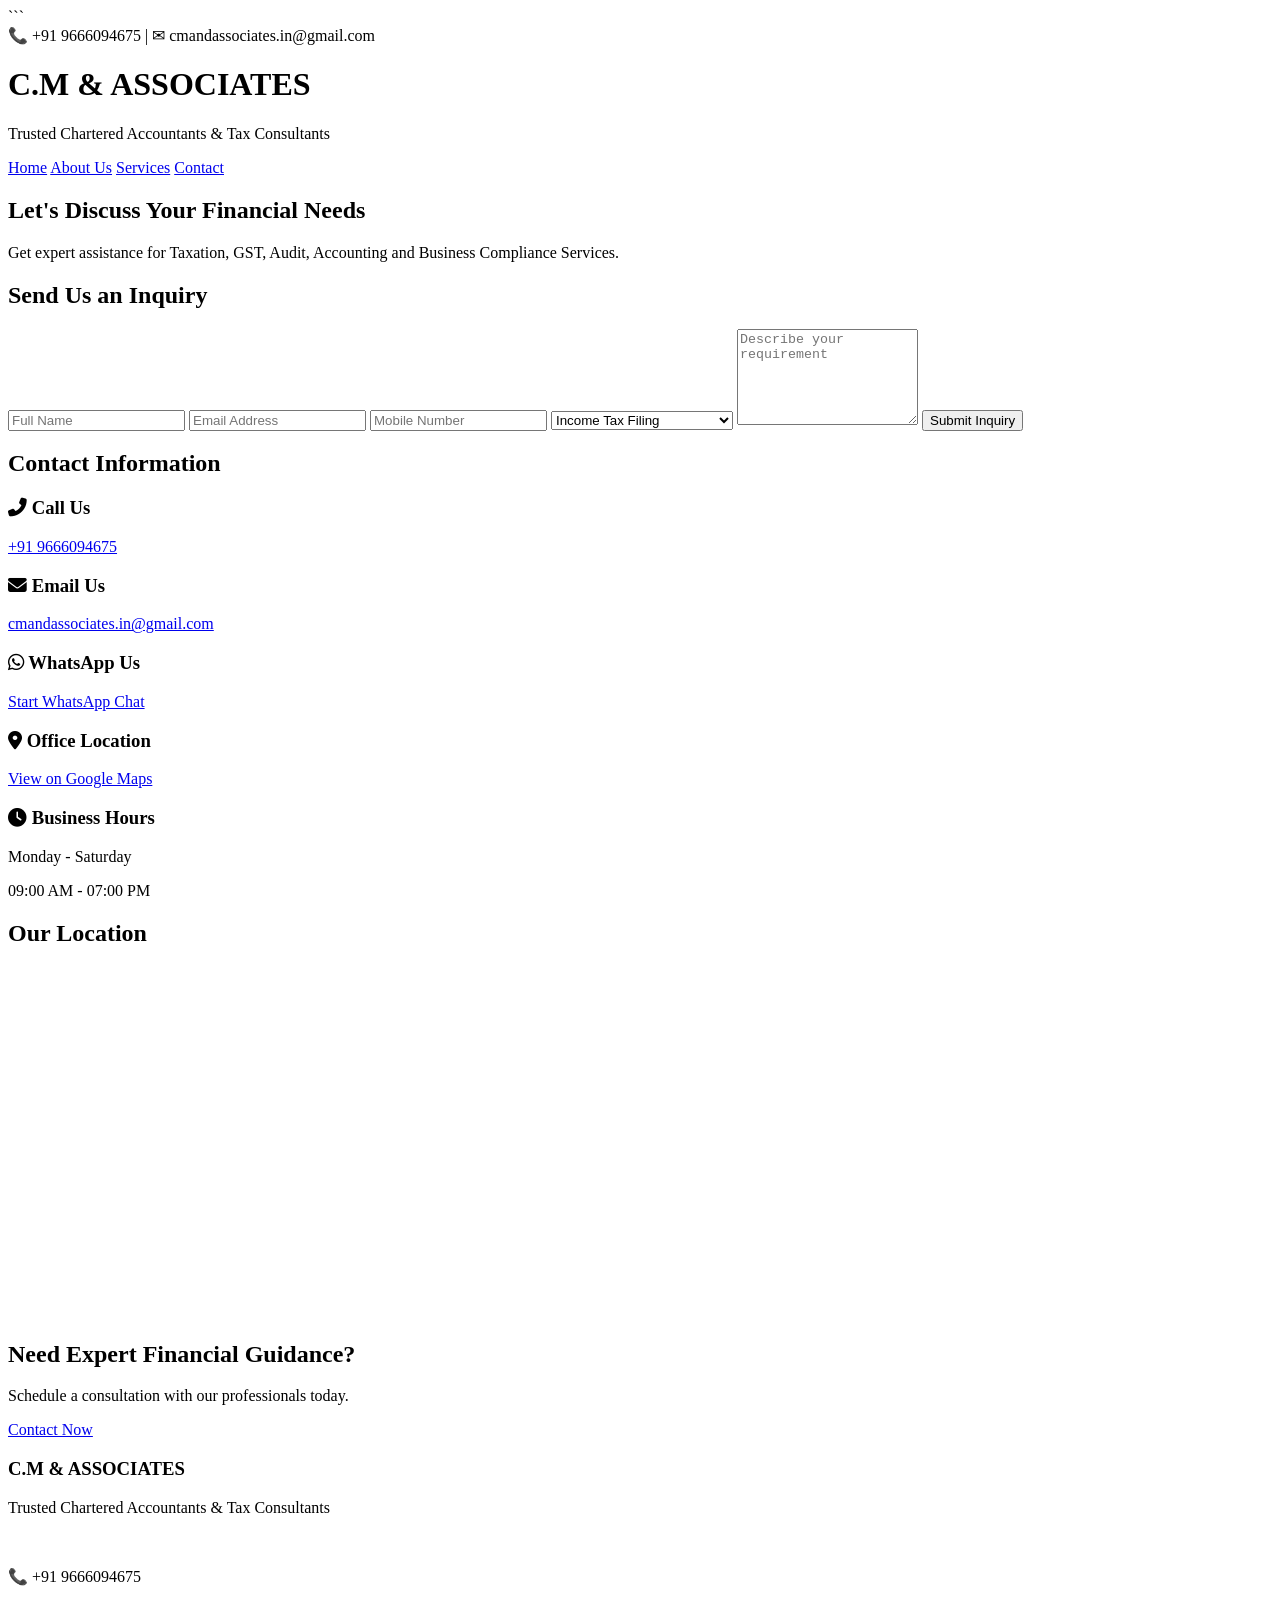
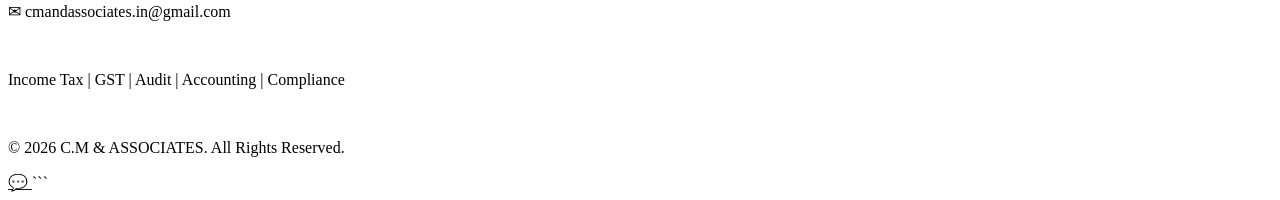
==== about/index.html @ 9cbb2a2a "updated the new changes" ====
<!DOCTYPE html>

<html lang="en">

<head>
    <meta charset="UTF-8">
    <meta name="viewport" content="width=device-width, initial-scale=1.0">
    <title>Contact Us - C.M & ASSOCIATES</title>
    <link rel="stylesheet" href="style.css">
    <link rel="stylesheet" href="https://cdnjs.cloudflare.com/ajax/libs/font-awesome/6.5.2/css/all.min.css">
</head>

<body>

```
<!-- Top Bar -->
<div class="topbar">
    📞 +91 9666094675 |
    ✉ cmandassociates.in@gmail.com
</div>

<!-- Header -->
<header>
    <div class="logo">
        <h1>C.M &amp; ASSOCIATES</h1>
        <p>Trusted Chartered Accountants & Tax Consultants</p>
    </div>

    <nav>
        <a href="index.html">Home</a>
        <a href="about.html">About Us</a>
        <a href="services.html">Services</a>
        <a href="contact.html" class="active">Contact</a>
    </nav>
</header>

<!-- Hero Section -->
<section class="contact-hero">
    <h2>Let's Discuss Your Financial Needs</h2>
    <p>
        Get expert assistance for Taxation, GST, Audit,
        Accounting and Business Compliance Services.
    </p>
</section>

<!-- Contact Form + Contact Info -->
<section class="contact-container">

    <!-- Contact Form -->
    <div class="contact-form">

        <h2>Send Us an Inquiry</h2>

        <form action="https://formsubmit.co/cmandassociates.in@gmail.com" method="POST">

            <!-- FormSubmit Settings -->
            <input type="hidden" name="_subject" value="New Inquiry from C.M & ASSOCIATES Website">
            <input type="hidden" name="_captcha" value="false">

            <input
                type="text"
                name="name"
                placeholder="Full Name"
                required>

            <input
                type="email"
                name="email"
                placeholder="Email Address"
                required>

            <input
                type="tel"
                name="mobile"
                placeholder="Mobile Number"
                required>

            <select name="service">

                <option>Income Tax Filing</option>
                <option>GST Registration</option>
                <option>GST Returns</option>
                <option>Audit Services</option>
                <option>Accounting & Bookkeeping</option>
                <option>Company Registration</option>
                <option>Business Advisory</option>

            </select>

            <textarea
                name="message"
                placeholder="Describe your requirement"
                rows="6"></textarea>

            <button type="submit">
                Submit Inquiry
            </button>

        </form>

    </div>

    <!-- Contact Information -->
    <div class="contact-info">

        <h2>Contact Information</h2>

        <div class="info-box">
            <h3>
            <i class="fas fa-phone-alt contact-icon phone-icon"></i>
            Call Us
            </h3>

            <p>
                <a href="tel:+919666094675">
                    +91 9666094675
                </a>
            </p>
        </div>

        <div class="info-box">
            <h3>
            <i class="fas fa-envelope contact-icon email-icon"></i>
            Email Us
            </h3>

            <p>
                <a href="mailto:cmandassociates.in@gmail.com">
                    cmandassociates.in@gmail.com
                </a>
            </p>
        </div>

        <div class="info-box">
            <h3>
            <i class="fab fa-whatsapp contact-icon whatsapp-icon"></i>
            WhatsApp Us
            </h3>

            <p>
                <a href="https://wa.me/919666094675" target="_blank">
                    Start WhatsApp Chat
                </a>
            </p>
        </div>

        <div class="info-box">
            <h3>
            <i class="fas fa-location-dot contact-icon location-icon"></i>
            Office Location
            </h3>

            <p>
                <a href="https://maps.google.com/?q=AM+Computers+Madanapalle"
                    target="_blank">
                    View on Google Maps
                </a>
            </p>
        </div>

        <div class="info-box">
            <h3>
            <i class="fas fa-clock contact-icon clock-icon"></i>
            Business Hours
            </h3>

            <p>Monday - Saturday</p>
            <p>09:00 AM - 07:00 PM</p>
        </div>

    </div>

</section>

<!-- Google Map -->
<section class="services">

    <h2>Our Location</h2>

    <iframe
        src="https://www.google.com/maps?q=AM%20Computers%20Madanapalle&output=embed"
        width="100%"
        height="350"
        style="border:0;"
        loading="lazy">
    </iframe>

</section>

<!-- CTA -->
<section class="cta">

    <h2>Need Expert Financial Guidance?</h2>

    <p>
        Schedule a consultation with our professionals today.
    </p>

    <a href="mailto:cmandassociates.in@gmail.com"
        class="btn">
        Contact Now
    </a>

</section>

<!-- Footer -->
<footer>

    <h3>C.M &amp; ASSOCIATES</h3>

    <p>Trusted Chartered Accountants & Tax Consultants</p>

    <br>

    <p>📞 +91 9666094675</p>

    <p>✉ cmandassociates.in@gmail.com</p>

    <br>

    <p>
        Income Tax | GST | Audit | Accounting | Compliance
    </p>

    <br>

    <p>© 2026 C.M & ASSOCIATES. All Rights Reserved.</p>

</footer>

<!-- WhatsApp Floating Button -->
<a href="https://wa.me/919666094675"
    class="whatsapp"
    target="_blank">
    💬
</a>
```

</body>

</html>
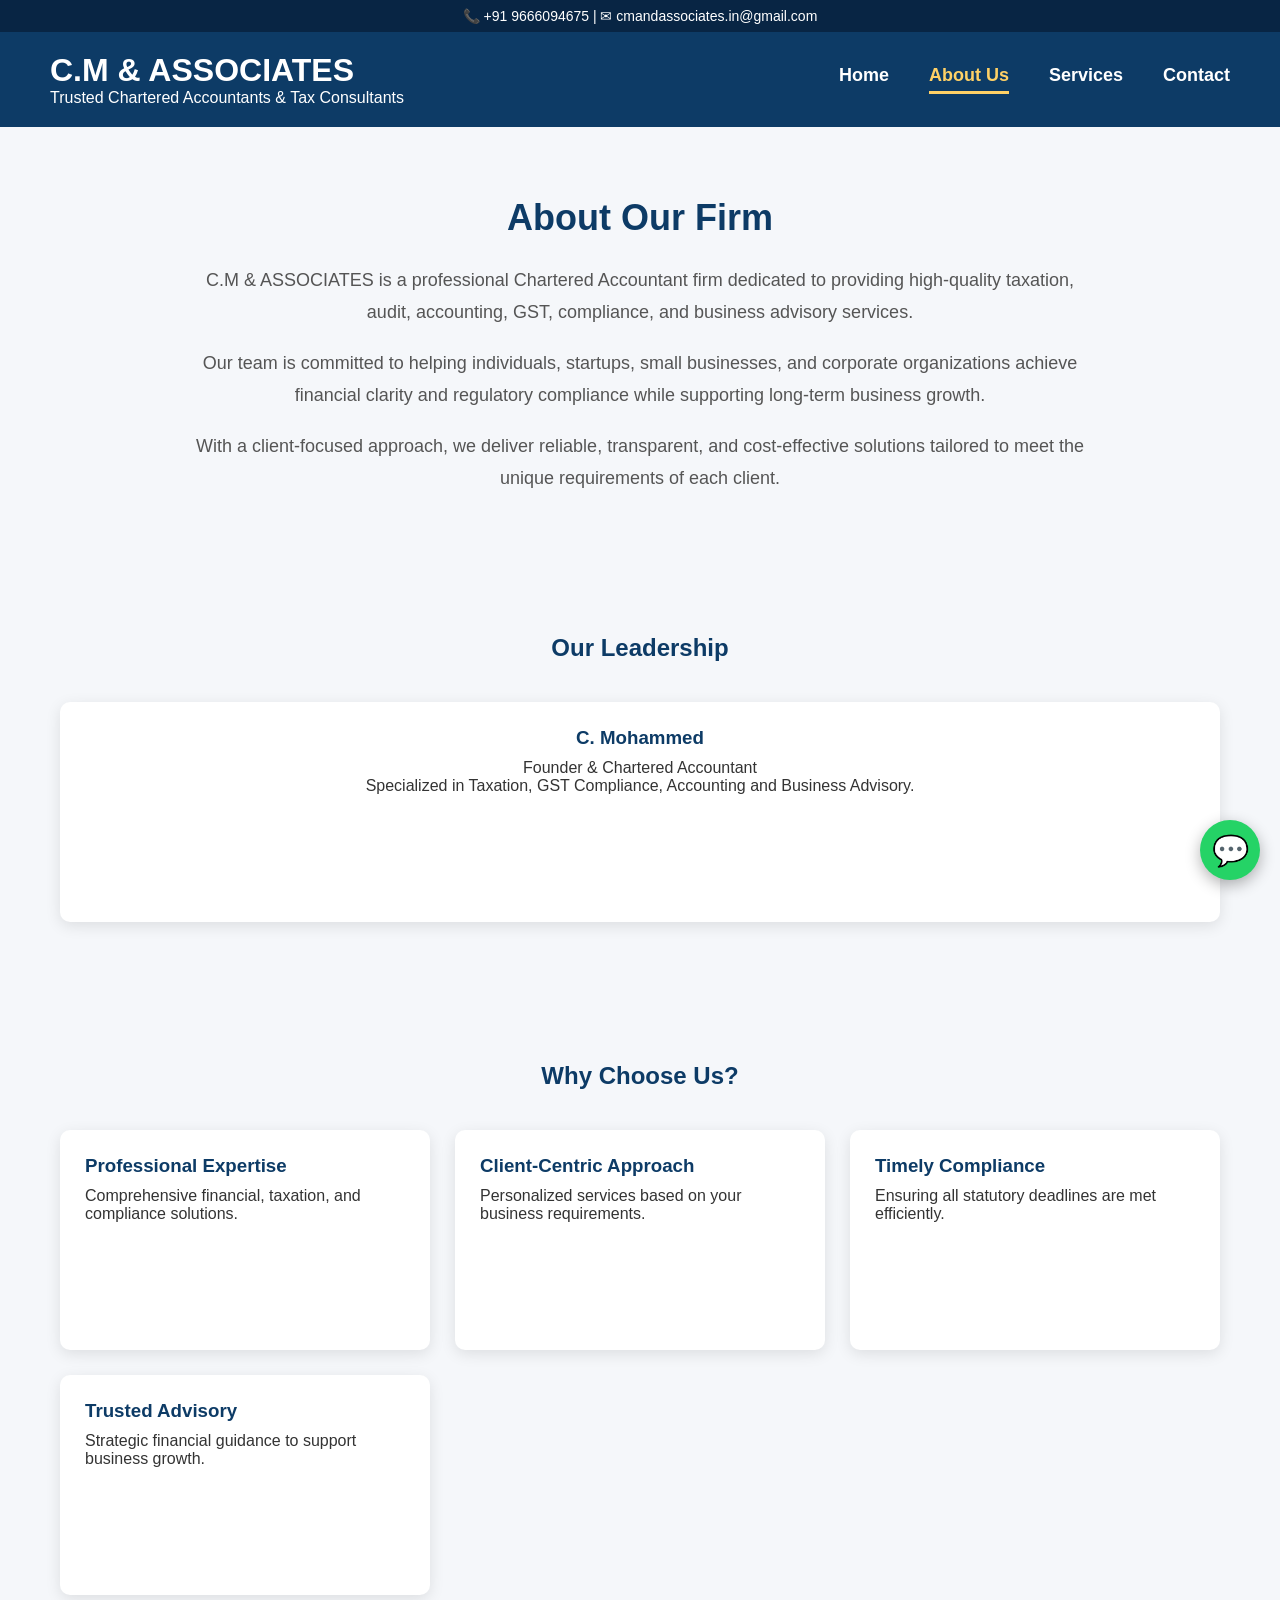
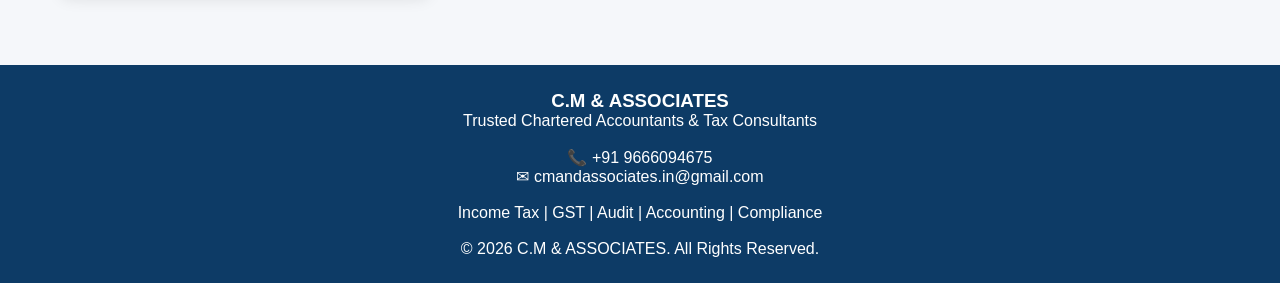
==== commit a6eb0120: "updated new endpoint changes" ====
--- a/about/index.html
+++ b/about/index.html
@@ -1,241 +1,145 @@
 <!DOCTYPE html>
 
-<html lang="en">
+<html>
 
 <head>
-    <meta charset="UTF-8">
-    <meta name="viewport" content="width=device-width, initial-scale=1.0">
-    <title>Contact Us - C.M & ASSOCIATES</title>
-    <link rel="stylesheet" href="style.css">
+    <title>About Us - C.M & ASSOCIATES</title>
+    <link rel="stylesheet" href="../style.css">
     <link rel="stylesheet" href="https://cdnjs.cloudflare.com/ajax/libs/font-awesome/6.5.2/css/all.min.css">
 </head>
 
 <body>
-
-```
-<!-- Top Bar -->
-<div class="topbar">
+    <div class="topbar">
     📞 +91 9666094675 |
     ✉ cmandassociates.in@gmail.com
-</div>
+    </div>
 
-<!-- Header -->
 <header>
     <div class="logo">
         <h1>C.M &amp; ASSOCIATES</h1>
         <p>Trusted Chartered Accountants & Tax Consultants</p>
     </div>
 
-    <nav>
-        <a href="index.html">Home</a>
-        <a href="about.html">About Us</a>
-        <a href="services.html">Services</a>
-        <a href="contact.html" class="active">Contact</a>
-    </nav>
+<nav>
+    <a href="/cmandassociates/">Home</a>
+    <a href="/cmandassociates/about/" class="active">About Us</a>
+    <a href="/cmandassociates/services/">Services</a>
+    <a href="/cmandassociates/contact/">Contact</a>
+</nav>
+
 </header>
 
-<!-- Hero Section -->
-<section class="contact-hero">
-    <h2>Let's Discuss Your Financial Needs</h2>
-    <p>
-        Get expert assistance for Taxation, GST, Audit,
-        Accounting and Business Compliance Services.
-    </p>
-</section>
+<section class="about">
 
-<!-- Contact Form + Contact Info -->
-<section class="contact-container">
+<h2>About Our Firm</h2>
 
-    <!-- Contact Form -->
-    <div class="contact-form">
+<p>
+C.M & ASSOCIATES is a professional Chartered Accountant firm dedicated
+to providing high-quality taxation, audit, accounting, GST, compliance,
+and business advisory services.
+</p>
 
-        <h2>Send Us an Inquiry</h2>
+<br>
 
-        <form action="https://formsubmit.co/cmandassociates.in@gmail.com" method="POST">
+<p>
+Our team is committed to helping individuals, startups, small businesses,
+and corporate organizations achieve financial clarity and regulatory
+compliance while supporting long-term business growth.
+</p>
 
-            <!-- FormSubmit Settings -->
-            <input type="hidden" name="_subject" value="New Inquiry from C.M & ASSOCIATES Website">
-            <input type="hidden" name="_captcha" value="false">
+<br>
 
-            <input
-                type="text"
-                name="name"
-                placeholder="Full Name"
-                required>
-
-            <input
-                type="email"
-                name="email"
-                placeholder="Email Address"
-                required>
-
-            <input
-                type="tel"
-                name="mobile"
-                placeholder="Mobile Number"
-                required>
-
-            <select name="service">
-
-                <option>Income Tax Filing</option>
-                <option>GST Registration</option>
-                <option>GST Returns</option>
-                <option>Audit Services</option>
-                <option>Accounting & Bookkeeping</option>
-                <option>Company Registration</option>
-                <option>Business Advisory</option>
-
-            </select>
-
-            <textarea
-                name="message"
-                placeholder="Describe your requirement"
-                rows="6"></textarea>
-
-            <button type="submit">
-                Submit Inquiry
-            </button>
-
-        </form>
-
-    </div>
-
-    <!-- Contact Information -->
-    <div class="contact-info">
-
-        <h2>Contact Information</h2>
-
-        <div class="info-box">
-            <h3>
-            <i class="fas fa-phone-alt contact-icon phone-icon"></i>
-            Call Us
-            </h3>
-
-            <p>
-                <a href="tel:+919666094675">
-                    +91 9666094675
-                </a>
-            </p>
-        </div>
-
-        <div class="info-box">
-            <h3>
-            <i class="fas fa-envelope contact-icon email-icon"></i>
-            Email Us
-            </h3>
-
-            <p>
-                <a href="mailto:cmandassociates.in@gmail.com">
-                    cmandassociates.in@gmail.com
-                </a>
-            </p>
-        </div>
-
-        <div class="info-box">
-            <h3>
-            <i class="fab fa-whatsapp contact-icon whatsapp-icon"></i>
-            WhatsApp Us
-            </h3>
-
-            <p>
-                <a href="https://wa.me/919666094675" target="_blank">
-                    Start WhatsApp Chat
-                </a>
-            </p>
-        </div>
-
-        <div class="info-box">
-            <h3>
-            <i class="fas fa-location-dot contact-icon location-icon"></i>
-            Office Location
-            </h3>
-
-            <p>
-                <a href="https://maps.google.com/?q=AM+Computers+Madanapalle"
-                    target="_blank">
-                    View on Google Maps
-                </a>
-            </p>
-        </div>
-
-        <div class="info-box">
-            <h3>
-            <i class="fas fa-clock contact-icon clock-icon"></i>
-            Business Hours
-            </h3>
-
-            <p>Monday - Saturday</p>
-            <p>09:00 AM - 07:00 PM</p>
-        </div>
-
-    </div>
+<p>
+With a client-focused approach, we deliver reliable, transparent, and
+cost-effective solutions tailored to meet the unique requirements of
+each client.
+</p>
 
 </section>
 
-<!-- Google Map -->
-<section class="services">
+<section class="team">
 
-    <h2>Our Location</h2>
+<h2>Our Leadership</h2>
 
-    <iframe
-        src="https://www.google.com/maps?q=AM%20Computers%20Madanapalle&output=embed"
-        width="100%"
-        height="350"
-        style="border:0;"
-        loading="lazy">
-    </iframe>
+<div class="service-grid">
+
+<div class="service-card">
+
+<h3>C. Mohammed</h3>
+
+<p>
+Founder & Chartered Accountant
+</p>
+
+<p>
+Specialized in Taxation, GST Compliance, Accounting and Business Advisory.
+</p>
+
+</div>
+
+</div>
 
 </section>
 
-<!-- CTA -->
-<section class="cta">
+<section class="services">
 
-    <h2>Need Expert Financial Guidance?</h2>
+<h2>Why Choose Us?</h2>
 
-    <p>
-        Schedule a consultation with our professionals today.
-    </p>
+<div class="service-grid">
 
-    <a href="mailto:cmandassociates.in@gmail.com"
-        class="btn">
-        Contact Now
-    </a>
+<div class="service-card">
+<h3>Professional Expertise</h3>
+<p>Comprehensive financial, taxation, and compliance solutions.</p>
+</div>
+
+<div class="service-card">
+<h3>Client-Centric Approach</h3>
+<p>Personalized services based on your business requirements.</p>
+</div>
+
+<div class="service-card">
+<h3>Timely Compliance</h3>
+<p>Ensuring all statutory deadlines are met efficiently.</p>
+</div>
+
+<div class="service-card">
+<h3>Trusted Advisory</h3>
+<p>Strategic financial guidance to support business growth.</p>
+</div>
+
+</div>
 
 </section>
 
-<!-- Footer -->
 <footer>
 
-    <h3>C.M &amp; ASSOCIATES</h3>
+<h3>C.M &amp; ASSOCIATES</h3>
 
-    <p>Trusted Chartered Accountants & Tax Consultants</p>
+<p>Trusted Chartered Accountants & Tax Consultants</p>
 
-    <br>
+<br>
 
-    <p>📞 +91 9666094675</p>
+<p>📞 +91 9666094675</p>
 
-    <p>✉ cmandassociates.in@gmail.com</p>
+<p>✉ cmandassociates.in@gmail.com</p>
 
-    <br>
+<br>
 
-    <p>
-        Income Tax | GST | Audit | Accounting | Compliance
-    </p>
+<p>
+Income Tax | GST | Audit | Accounting | Compliance
+</p>
 
-    <br>
+<br>
 
-    <p>© 2026 C.M & ASSOCIATES. All Rights Reserved.</p>
+<p>© 2026 C.M & ASSOCIATES. All Rights Reserved.</p>
 
 </footer>
 
-<!-- WhatsApp Floating Button -->
 <a href="https://wa.me/919666094675"
-    class="whatsapp"
-    target="_blank">
-    💬
+class="whatsapp"
+target="_blank">
+💬
 </a>
-```
 
 </body>
-
-</html>
+</html>
--- a/style.css
+++ b/style.css
@@ -0,0 +1,389 @@
+*{
+    margin:0;
+    padding:0;
+    box-sizing:border-box;
+}
+
+body{
+    font-family:'Segoe UI',sans-serif;
+    background:#f5f7fa;
+    color:#333;
+}
+
+header{
+    background:#0d3b66;
+    color:white;
+    padding:20px 50px;
+
+    display:flex;
+    justify-content:space-between;
+    align-items:center;
+
+    width:100%;
+    min-height:90px;
+}
+
+.logo{
+    flex:1;
+}
+
+nav{
+    display:flex;
+    gap:40px;
+}
+
+nav a{
+    color:white;
+    text-decoration:none;
+    font-size:18px;
+    font-weight:600;
+}
+
+nav a:hover{
+    color:#ffd166;
+}
+
+.hero{
+    text-align:center;
+    padding:120px 20px;
+    background:linear-gradient(
+        rgba(0,0,0,0.5),
+        rgba(0,0,0,0.5)
+    ),
+    url('https://images.unsplash.com/photo-1554224155-6726b3ff858f');
+    background-size:cover;
+    background-position:center;
+
+    color:white;
+}
+
+.hero h2{
+    font-size:52px;
+    margin-bottom:20px;
+}
+
+.hero p{
+    font-size:22px;
+    max-width:800px;
+    margin:auto;
+}
+
+.btn{
+    display:inline-block;
+    margin-top:30px;
+    background:#ffd166;
+    color:black;
+    text-decoration:none;
+    padding:14px 30px;
+    border-radius:5px;
+    font-weight:bold;
+}
+
+.about{
+    padding:70px 60px;
+    text-align:center;
+}
+
+.about h2{
+    margin-bottom:20px;
+    color:#0d3b66;
+}
+
+.about p{
+    max-width:900px;
+    margin:auto;
+    line-height:1.8;
+}
+
+.services{
+    padding:70px 60px;
+}
+
+.services h2{
+    text-align:center;
+    margin-bottom:40px;
+    color:#0d3b66;
+}
+
+.service-grid{
+    display:grid;
+    grid-template-columns:repeat(auto-fit,minmax(300px,1fr));
+    gap:25px;
+}
+
+.service-card{
+    background:white;
+    padding:25px;
+    border-radius:10px;
+    box-shadow:0 4px 15px rgba(0,0,0,0.1);
+}
+
+.service-card:hover{
+    transform:translateY(-5px);
+    transition:0.3s;
+}
+
+.service-card h3{
+    color:#0d3b66;
+    margin-bottom:10px;
+}
+
+.about{
+    padding:70px 60px;
+    text-align:center;
+    max-width:1100px;
+    margin:auto;
+}
+
+.about h2{
+    color:#0d3b66;
+    margin-bottom:25px;
+    font-size:36px;
+}
+
+.about p{
+    font-size:18px;
+    line-height:1.8;
+    color:#555;
+}
+
+.cta{
+    background:#0d3b66;
+    color:white;
+    text-align:center;
+    padding:70px 20px;
+}
+
+.cta h2{
+    margin-bottom:20px;
+    font-size:36px;
+}
+
+.cta p{
+    margin-bottom:25px;
+    font-size:18px;
+}
+
+.service-card{
+    min-height:220px;
+}
+
+.contact-hero{
+    background:#0d3b66;
+    color:white;
+    text-align:center;
+    padding:70px 20px;
+}
+
+.contact-hero h2{
+    font-size:42px;
+    margin-bottom:15px;
+}
+
+.contact-container{
+    display:flex;
+    gap:40px;
+    padding:60px;
+    flex-wrap:wrap;
+}
+
+.contact-form{
+    flex:1;
+    min-width:350px;
+    background:white;
+    padding:30px;
+    border-radius:10px;
+    box-shadow:0 4px 15px rgba(0,0,0,0.1);
+}
+
+.contact-form input,
+.contact-form select,
+.contact-form textarea{
+    width:100%;
+    padding:12px;
+    margin-top:15px;
+    margin-bottom:15px;
+    border:1px solid #ccc;
+    border-radius:5px;
+}
+
+.contact-form button{
+    width:100%;
+    padding:14px;
+    background:#0d3b66;
+    color:white;
+    border:none;
+    border-radius:5px;
+    cursor:pointer;
+}
+
+.contact-form button:hover{
+    background:#114d87;
+}
+
+.contact-info{
+    flex:1;
+    min-width:300px;
+}
+
+.info-box{
+    background:white;
+    padding:25px;
+    margin-bottom:20px;
+    border-radius:15px;
+    box-shadow:0 6px 20px rgba(0,0,0,0.08);
+    border-left:5px solid #0d3b66;
+    transition:all 0.3s ease;
+}
+
+.info-box:hover{
+    transform:translateY(-5px);
+    box-shadow:0 12px 30px rgba(0,0,0,0.15);
+}
+
+.active{
+    color:#ffd166;
+    border-bottom:3px solid #ffd166;
+    padding-bottom:5px;
+}
+
+footer{
+    background:#0d3b66;
+    color:white;
+    text-align:center;
+    padding:25px;
+}
+
+.topbar{
+    background:#082544;
+    color:white;
+    text-align:center;
+    padding:8px;
+    font-size:14px;
+}
+
+.whatsapp{
+    position:fixed;
+    right:20px;
+    bottom:20px;
+
+    width:60px;
+    height:60px;
+
+    background:#25D366;
+    color:white;
+
+    border-radius:50%;
+
+    display:flex;
+    justify-content:center;
+    align-items:center;
+
+    font-size:30px;
+    text-decoration:none;
+
+    box-shadow:0 5px 15px rgba(0,0,0,.3);
+}
+
+.stats{
+    display:grid;
+    grid-template-columns:repeat(4,1fr);
+    gap:20px;
+    padding:60px;
+}
+
+.stat-card{
+    background:white;
+    padding:30px;
+    text-align:center;
+    border-radius:10px;
+    box-shadow:0 4px 15px rgba(0,0,0,.1);
+}
+
+.stat-card h2{
+    color:#0d3b66;
+    font-size:40px;
+}
+
+.testimonials{
+    padding:70px 60px;
+    text-align:center;
+}
+
+.testimonial-grid{
+    display:grid;
+    grid-template-columns:repeat(auto-fit,minmax(300px,1fr));
+    gap:20px;
+}
+
+.testimonial-card{
+    background:white;
+    padding:25px;
+    border-radius:10px;
+    box-shadow:0 4px 15px rgba(0,0,0,.1);
+}
+
+.updates{
+    padding:70px 60px;
+}
+
+.updates h2{
+    text-align:center;
+    margin-bottom:40px;
+    color:#0d3b66;
+}
+
+.team{
+    padding:70px 60px;
+    text-align:center;
+}
+
+.team h2{
+    color:#0d3b66;
+    margin-bottom:40px;
+}
+
+.info-box h3{
+    display:flex;
+    align-items:center;
+    gap:10px;
+    color:#0d3b66;
+}
+
+/* =========================
+   CONTACT ICONS
+========================= */
+
+.contact-icon{
+    font-size:28px;
+    margin-right:12px;
+    transition:all .3s ease;
+}
+
+/* Individual Colors */
+
+.phone-icon{
+    color:#10B981;
+}
+
+.email-icon{
+    color:#0EA5E9;
+}
+
+.whatsapp-icon{
+    color:#25D366;
+}
+
+.location-icon{
+    color:#F97316;
+}
+
+.clock-icon{
+    color:#8B5CF6;
+}
+
+/* Hover Effect */
+
+.info-box:hover .contact-icon{
+    transform:scale(1.2) rotate(8deg);
+}
